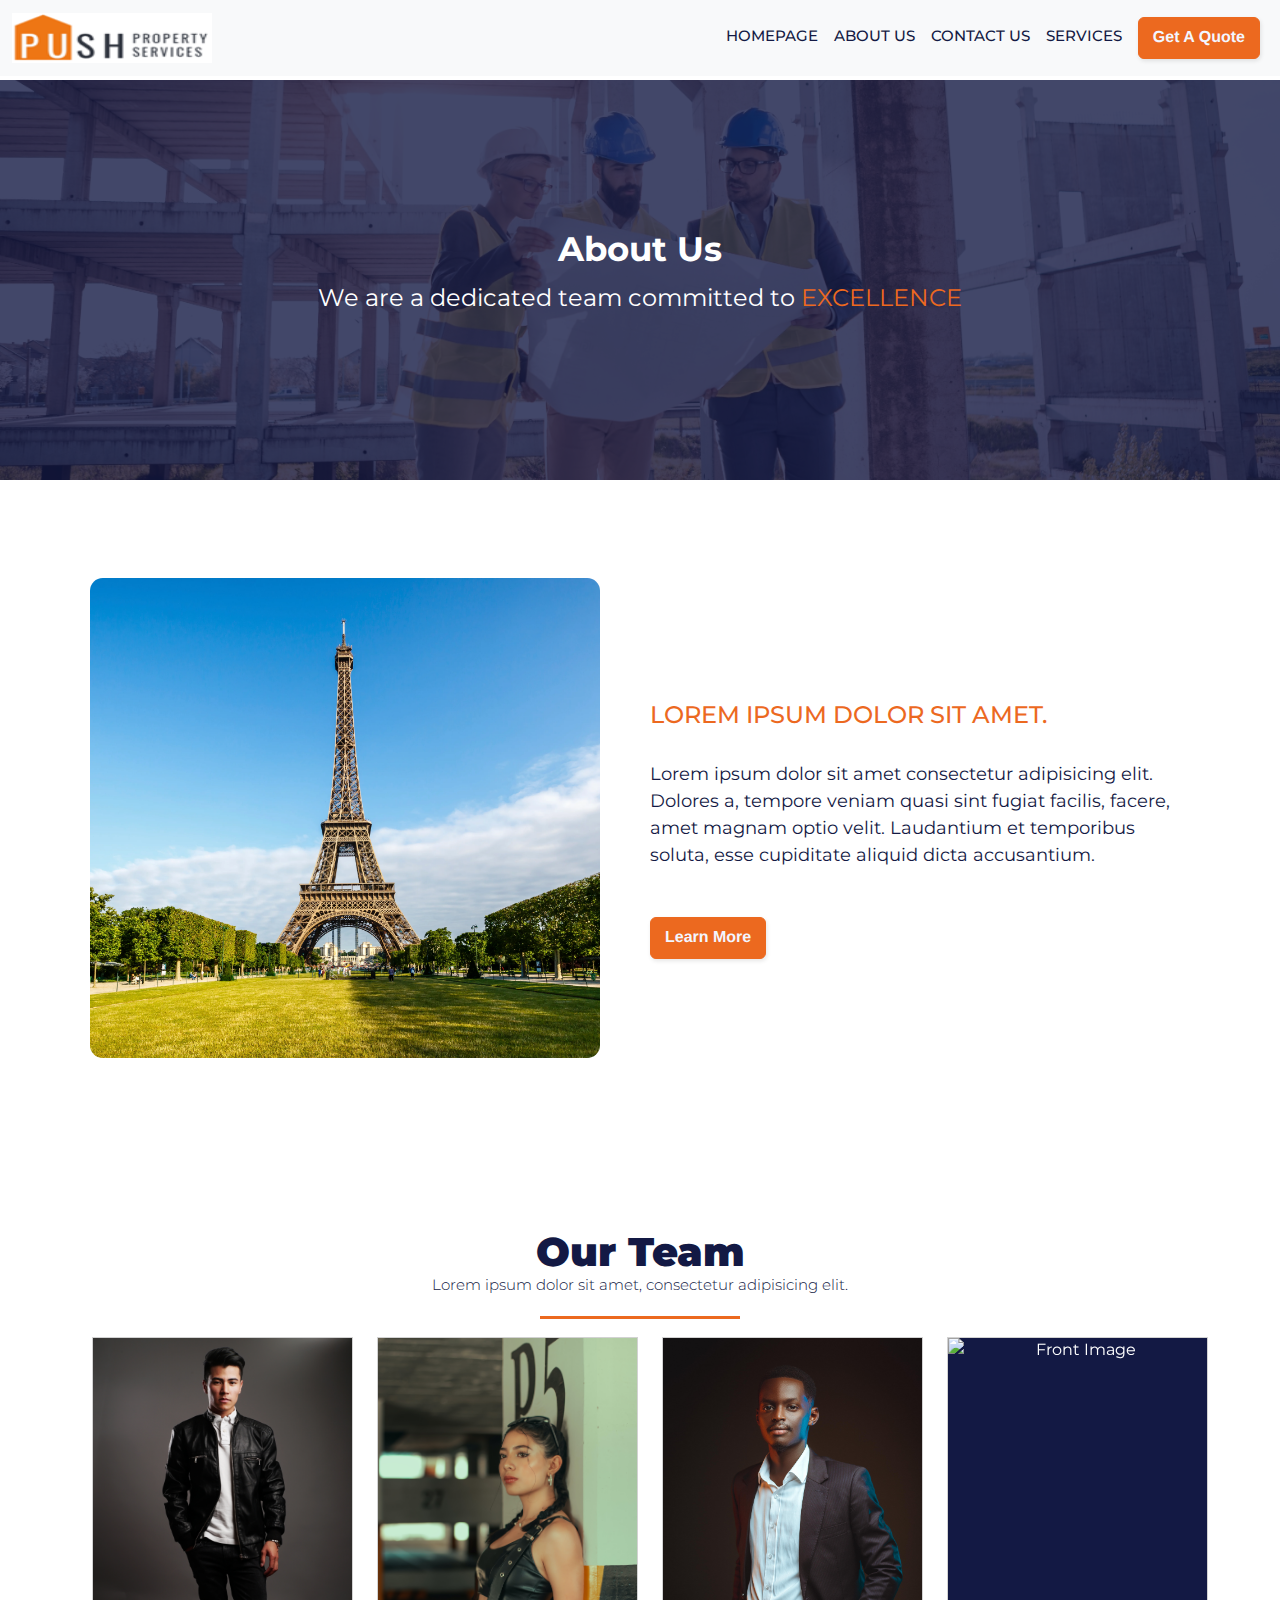
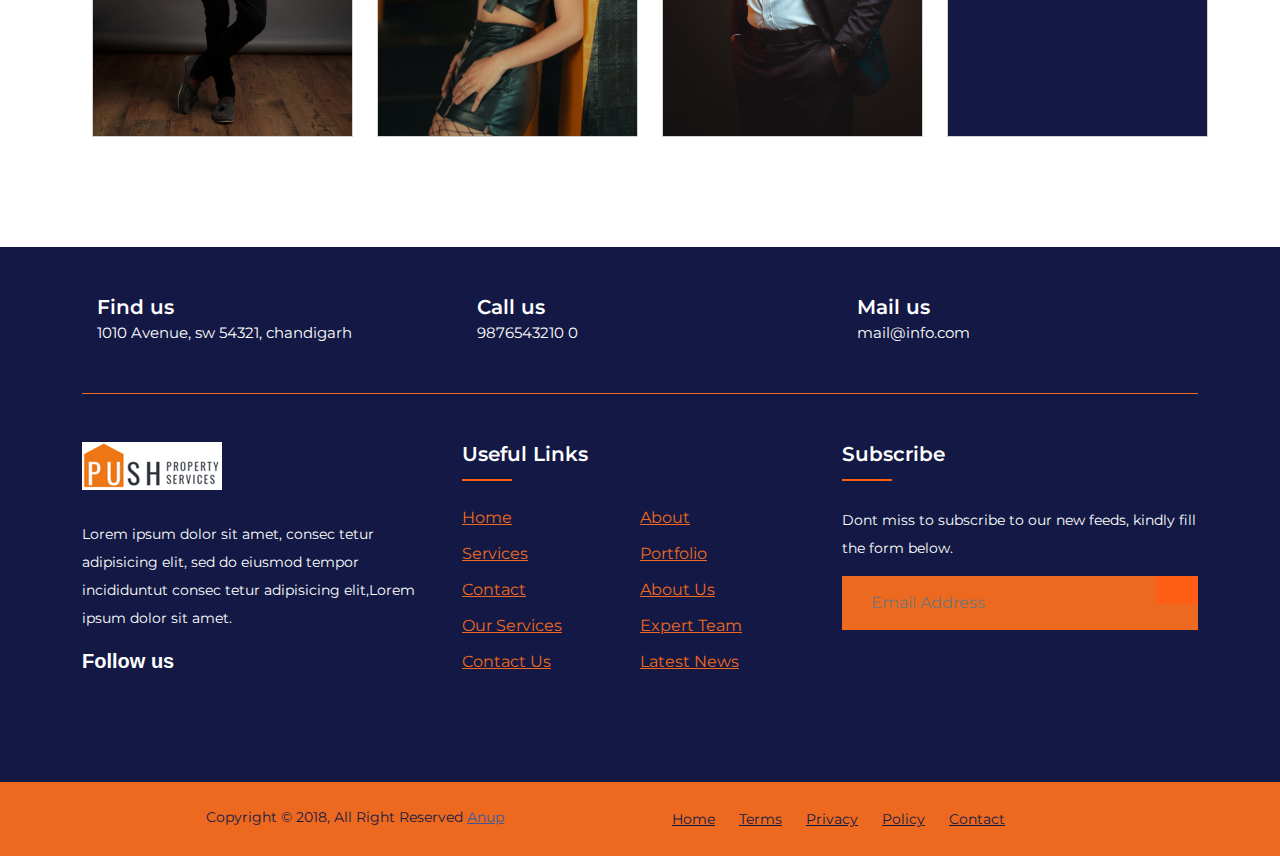
==== aboutpage/aboutpage.html @ 16f667fd "aboutpage" ====
<!DOCTYPE html>
<html lang="en">
  <head>
    <meta charset="UTF-8" />
    <meta name="viewport" content="width=device-width, initial-scale=1.0" />
    <title>Document</title>
    <!-- <link
      rel="stylesheet"
      href="https://cdnjs.cloudflare.com/ajax/libs/font-awesome/6.0.0-beta2/css/all.min.css"
    /> -->
    <!-- <link
      href="https://fonts.googleapis.com/css2?family=Poppins:wght@400;600&display=swap"
      rel="stylesheet"
    /> -->
    <!-- <link
      rel="Montserrat"
      href="https://fonts.googleapis.com/css?family=Montserrat"
    /> -->
    <link
      href="https://cdn.jsdelivr.net/npm/bootstrap@5.3.0/dist/css/bootstrap.min.css"
      rel="stylesheet"
      integrity="sha384-9ndCyUaIbzAi2FUVXJi0CjmCapSmO7SnpJef0486qhLnuZ2cdeRhO02iuK6FUUVM"
      crossorigin="anonymous"
    />
    <!-- //navbar move up -->
    <link
      href="https://fonts.googleapis.com/css2?family=Montserrat:wght@300;900&display=swap"
      rel="stylesheet"
    />
    <!-- <link
      href="https://fonts.googleapis.com/css2?family=Berkshire+Swash&display=swap"
      rel="stylesheet"
    /> -->
    <!-- <link
      rel="stylesheet"
      href="https://cdnjs.cloudflare.com/ajax/libs/font-awesome/4.7.0/css/font-awesome.css"
    /> -->

    <!-- navbar bandi  -->

    <link
      href="https://cdn.jsdelivr.net/npm/bootstrap@5.2.0/dist/css/bootstrap.min.css"
      rel="stylesheet"
    />

    <link rel="stylesheet" href="./styles-aboutpage.css" />
  </head>
  <body>
    <!------------------------navbar content----------------------------->

    <nav class="navbar navbar-expand-lg bg-body-tertiary fixed-top">
      <div class="container-fluid">
        <a class="navbar-brand" href="#">
          <img
            src="../assets/Push Properties logo png.png"
            alt="Bootstrap"
            width="200"
            height="50"
          />
        </a>
        <button
          class="navbar-toggler"
          type="button"
          data-bs-toggle="collapse"
          data-bs-target="#navbarNav"
          aria-controls="navbarNav"
          aria-expanded="false"
          aria-label="Toggle navigation"
        >
          <span class="navbar-toggler-icon"></span>
        </button>
        <div class="collapse navbar-collapse" id="navbarNav">
          <ul class="navbar-nav ml-auto">
            <li class="nav-item pt-2">
              <a class="nav-link hover-link" aria-current="page" href="../homepage/homepage.html">
                Homepage
              </a>
            </li>
            <li class="nav-item pt-2">
              <a class="nav-link hover-link" href="#"> About Us </a>
            </li>
            <li class="nav-item pt-2">
              <a class="nav-link hover-link" href="#"> Contact Us </a>
            </li>
            <li class="nav-item pt-2">
              <a class="nav-link hover-link" href="#"> Services </a>
            </li>
            <li class="nav-item">
              <a class="nav-link" href="#">
                <button class="button-24" role="button">Get A Quote</button>
              </a>
            </li>
          </ul>
        </div>
      </div>
    </nav>

    <!------------------------top-pic content----------------------------->

    <div class="top-pic-outer">
      <img
        src="../assets/img2-cropped.jpeg"
        alt=""
        class="top-pic-img img-fluid"
      />
      <div class="overlay"></div>
      <div class="about-text">
        <h1>About Us</h1>
        <p>We are a dedicated team committed to <span>EXCELLENCE</span></p>
      </div>
    </div>

    <!------------------------blog-post content----------------------------->
    <div class="blog-post-container">
      <div class="blog-post">
        <div class="blog-post_img">
          <img
            src="../assets/img4.webp"
          />
        </div>
        <div class="blog-post_info">
          <h1 class="blog-post_title">Lorem ipsum dolor sit amet.</h1>
          <p class="blog-post_text">
            Lorem ipsum dolor sit amet consectetur adipisicing elit. Dolores a,
            tempore veniam quasi sint fugiat facilis, facere, amet magnam optio
            velit. Laudantium et temporibus soluta, esse cupiditate aliquid
            dicta accusantium.
          </p>
          <a href="#">
            <button class="button-24" role="button">Learn More</button>
          </a>
        </div>
      </div>
    </div>

     <!------------------------our team content----------------------------->

     <div class="team-parent-container team-custom-padding">
      <div class="tiles-header">
        <h1 class="section-header">
          Our Team
          <span>Lorem ipsum dolor sit amet, consectetur adipisicing elit.</span>
        </h1>
      </div>
      <div class="team-container container">
        <div class="row">
          <div class="col-lg-3 col-md-6 col-sm-6 col-12">
            <div class="card">
              <div class="card-content">
                <div class="card-front">
                  <img src="../assets/img6.jpeg" alt="Front Image" />
                </div>
                <div class="card-back">
                  <h2>Jane Doe<br /><span>Senior Designer</span></h2>
                </div>
              </div>
            </div>
          </div>
          <div class="col-lg-3 col-md-6 col-sm-6 col-12">
            <div class="card">
              <div class="card-content">
                <div class="card-front">
                  <img src="../assets/img7.jpeg" alt="Front Image" />
                </div>
                <div class="card-back">
                  <h2>Jane Doe<br /><span>Senior Designer</span></h2>
                </div>
              </div>
            </div>
          </div>
          <div class="col-lg-3 col-md-6 col-sm-6 col-12">
            <div class="card">
              <div class="card-content">
                <div class="card-front">
                  <img src="../assets/img8.jpeg" alt="Front Image" />
                </div>
                <div class="card-back">
                  <h2>Jane Doe<br /><span>Senior Designer</span></h2>
                </div>
              </div>
            </div>
          </div>
          <div class="col-lg-3 col-md-6 col-sm-6 col-12">
            <div class="card">
              <div class="card-content">
                <div class="card-front">
                  <img src="../assets/img9.jpeg" alt="Front Image" />
                </div>
                <div class="card-back">
                  <h2>Jane Doe<br /><span>Senior Designer</span></h2>
                </div>
              </div>
            </div>
          </div>
        </div>
      </div>
    </div>

    <footer class="footer-section">
      <div class="container">
        <div class="footer-cta pt-5 pb-5">
          <div class="row">
            <div class="col-xl-4 col-md-4 mb-30">
              <div class="single-cta">
                <i class="fas fa-map-marker-alt"></i>
                <div class="cta-text">
                  <h4>Find us</h4>
                  <span>1010 Avenue, sw 54321, chandigarh</span>
                </div>
              </div>
            </div>
            <div class="col-xl-4 col-md-4 mb-30">
              <div class="single-cta">
                <i class="fas fa-phone"></i>
                <div class="cta-text">
                  <h4>Call us</h4>
                  <span>9876543210 0</span>
                </div>
              </div>
            </div>
            <div class="col-xl-4 col-md-4 mb-30">
              <div class="single-cta">
                <i class="far fa-envelope-open"></i>
                <div class="cta-text">
                  <h4>Mail us</h4>
                  <span>mail@info.com</span>
                </div>
              </div>
            </div>
          </div>
        </div>
        <div class="footer-content pt-5 pb-5">
          <div class="row">
            <div class="col-xl-4 col-lg-4 mb-50">
              <div class="footer-widget">
                <div class="footer-logo">
                  <!-- <a href="index.html"><img src="https://i.ibb.co/QDy827D/ak-logo.png" class="img-fluid" alt="logo"></a> -->
                  <img src="../assets/Push Properties logo png.png" alt="" />
                </div>
                <div class="footer-text">
                  <p>
                    Lorem ipsum dolor sit amet, consec tetur adipisicing elit,
                    sed do eiusmod tempor incididuntut consec tetur adipisicing
                    elit,Lorem ipsum dolor sit amet.
                  </p>
                </div>
                <div class="footer-social-icon">
                  <span>Follow us</span>
                  <a href="#"><i class="fab fa-facebook-f facebook-bg"></i></a>
                  <a href="#"><i class="fab fa-twitter twitter-bg"></i></a>
                  <a href="#"><i class="fab fa-google-plus-g google-bg"></i></a>
                </div>
              </div>
            </div>
            <div class="col-xl-4 col-lg-4 col-md-6 mb-30">
              <div class="footer-widget">
                <div class="footer-widget-heading">
                  <h3>Useful Links</h3>
                </div>
                <ul>
                  <li><a href="#">Home</a></li>
                  <li><a href="#">about</a></li>
                  <li><a href="#">services</a></li>
                  <li><a href="#">portfolio</a></li>
                  <li><a href="#">Contact</a></li>
                  <li><a href="#">About us</a></li>
                  <li><a href="#">Our Services</a></li>
                  <li><a href="#">Expert Team</a></li>
                  <li><a href="#">Contact us</a></li>
                  <li><a href="#">Latest News</a></li>
                </ul>
              </div>
            </div>
            <div class="col-xl-4 col-lg-4 col-md-6 mb-50">
              <div class="footer-widget">
                <div class="footer-widget-heading">
                  <h3>Subscribe</h3>
                </div>
                <div class="footer-text mb-25">
                  <p>
                    Dont miss to subscribe to our new feeds, kindly fill the
                    form below.
                  </p>
                </div>
                <div class="subscribe-form">
                  <form action="#">
                    <input type="text" placeholder="Email Address" />
                    <button><i class="fab fa-telegram-plane"></i></button>
                  </form>
                </div>
              </div>
            </div>
          </div>
        </div>
      </div>
      <div class="copyright-area">
        <div class="container">
          <div class="row">
            <div class="col-xl-6 col-lg-6 text-center text-lg-left">
              <div class="copyright-text">
                <p>
                  Copyright &copy; 2018, All Right Reserved
                  <a href="https://codepen.io/anupkumar92/">Anup</a>
                </p>
              </div>
            </div>
            <div class="col-xl-6 col-lg-6 d-none d-lg-block text-right">
              <div class="footer-menu">
                <ul>
                  <li><a href="#">Home</a></li>
                  <li><a href="#">Terms</a></li>
                  <li><a href="#">Privacy</a></li>
                  <li><a href="#">Policy</a></li>
                  <li><a href="#">Contact</a></li>
                </ul>
              </div>
            </div>
          </div>
        </div>
      </div>
    </footer>



    <script src="https://cdnjs.cloudflare.com/ajax/libs/jquery/3.6.0/jquery.min.js"></script>
    <script src="https://cdn.jsdelivr.net/npm/bootstrap@5.3.0/dist/js/bootstrap.bundle.min.js"></script>
  </body>
</html>
---- aboutpage/styles-aboutpage.css ----
* {
  font-family: Montserrat;
}
body {
  background: white;
}

.section-padding {
  padding: 100px 0;
}

/* ----------------------navbar--------------------------- */

.navbar-nav a {
  font-size: 15px;
  text-transform: uppercase;
  font-weight: 500;
}

.navbar-nav {
  margin-left: auto;
}

.w-100 {
  height: 100vh;
}

.hover-link {
  position: relative;
  color: #131944;
  text-decoration: none;
}

.hover-link::before {
  content: "";
  position: absolute;
  width: 0;
  height: 2px;
  background-color: #ec691f;
  bottom: -2px;
  left: 0;
  transition: width 0.3s ease;
}

.hover-link:hover::before {
  width: 100%;
}

/* ----------------------top-pic content--------------------------- */

.top-pic-outer {
  position: relative;
  width: 100%;
  margin-top: 80px;
  z-index: 0;
  height: 400px;
  display: flex;
  justify-content: center;
  align-items: center;
}

.top-pic-outer img {
  width: 100%;
  height: 100%;
  object-fit: cover;
}

.overlay {
  position: absolute;
  top: 0;
  left: 0;
  width: 100%;
  height: 100%;
  background-color: rgba(19, 25, 68, 0.8);
}

.top-pic-outer .about-text {
  position: absolute;
  top: 50%;
  left: 50%;
  transform: translate(-50%, -50%);
  color: white;
  text-align: center;
  width: 80%; /* Adjust the width as needed */
}

.top-pic-outer .about-text h1 {
  font-size: 34px;
  font-weight: bold;
  margin-bottom: 10px;
}

.top-pic-outer .about-text p {
  font-size: 24px;
}

.top-pic-outer .about-text span {
  color: #ec691f;
}

/* 
@media screen and (max-width: 1024px) {
}
@media screen and (max-width: 768px) {
}
@media screen and (max-width: 480px) {
} */

/* ------------------------blog-post content ----------------------------- */

.blog-post-container {
  margin-top: 8px;
  display: flex;
  align-items: center;
  justify-content: center;
  /* padding: 0 1.5rem; */
}

.blog-post {
  width: 100%;
  max-width: 98rem;
  padding: 5rem;

  /* box-shadow: 0 1.4rem 8rem rgba(0, 0, 0, 0.2); */
  display: flex;
  align-items: center;
  /* border-radius: .8rem; */
  margin: 10px;
}

.blog-post_img {
  min-width: 35rem;
  max-width: 35rem;
  height: 30rem;
  position: relative;
  padding-right: 50px;
}

.blog-post_img img {
  width: 100%;
  height: 100%;
  object-fit: cover;
  border-radius: 0.8rem;
  display: block;
}

.blog-post_img img::before {
  content: "";
  width: 100%;
  height: 100%;
  position: absolute;
  top: 0;
  left: 0;
  box-shadow: 0.5rem 0.5rem 3rem 1px rgba(0, 0, 0, 0.5);
  border-radius: 0.8rem;
}

.blog-post_title {
  font-size: 24px;
  margin: 1.5rem 0 2rem;
  text-transform: uppercase;
  color: #ec691f;
}

.blog-post_text {
  margin-bottom: 3rem;
  font-size: 18px;
  color: #131944;
}

.blog-post_cta {
  display: inline-block;
  padding: 1.5rem 3rem;
  letter-spacing: 1px;
  text-transform: uppercase;
  font-size: 24px;
  color: #fff;
  text-decoration: none;
  border-radius: 0.8rem;
  background: linear-gradient(to right, #c945cf 0%, #04a6bd 100%);
}

.blog-post_cta:hover {
  background: linear-gradient(to right, #04a6bd 0%, #c945cf 100%);
}

@media screen and (max-width: 1068px) {
  .blog-post {
    max-width: 80rem;
  }
  .blog-post_img {
    min-width: 30rem;
    max-width: 30rem;
  }
  .container h2 {
    margin-top: 120px;
    margin-left: 275px;
  }
}

@media screen and (max-width: 868px) {
  .blog-post {
    max-width: 70rem;
  }
  .container h2 {
    margin-top: 20px;
    margin-left: 142px;
  }
}

@media screen and (max-width: 768px) {
  .blog-post {
    padding: 2.5rem;
    flex-direction: column;
  }
  .blog-post_img {
    min-width: 100%;
    max-width: 100%;
    transform: translate(0, -1rem);
  }
  .container {
    margin-top: auto;
  }
}

@media screen and (max-width: 823px) {
  .container h2 {
    margin-top: 35px;
    margin-left: 142px;
  }
}

/* ----------------------button--------------------------- */

.button-24 {
  background: #ec691f;
  border: 1px solid #ec691f;
  border-radius: 6px;
  box-shadow: rgba(0, 0, 0, 0.1) 1px 2px 4px;
  box-sizing: border-box;
  color: #f3f6ff;
  cursor: pointer;
  display: inline-block;
  font-family: nunito, roboto, proxima-nova, "proxima nova", sans-serif;
  font-size: 16px;
  font-weight: 700;
  line-height: 16px;
  min-height: 40px;
  outline: 0;
  padding: 12px 14px;
  text-align: center;
  text-rendering: geometricprecision;
  text-transform: none;
  user-select: none;
  -webkit-user-select: none;
  touch-action: manipulation;
  vertical-align: middle;
}

.button-24:hover,
.button-24:active {
  background-color: initial;
  background-position: 0 0;
  color: #ec691f;
  /* filter: hue-rotate(0deg); */
}

.button-24:active {
  opacity: 0.5;
}



/* ----------------------our team content--------------------------- */


@media (min-width: 767px) {
  .team-custom-padding {
    padding-top: 80px;
    padding-bottom: 100px;
  }
}

@media (max-width: 767px) {
  .team-custom-padding {
    padding-top: 20px;
    padding-bottom: 20px;
  }
}



.team-parent-container .section-header {
  position: relative;
  padding-bottom: 10px;
  text-align: center;
  font-weight: 900;
  padding-bottom: 25px;
  color: #131944;
}

.team-parent-container .section-header:after {
  content: "";
  height: 3px;
  width: 200px;
  position: absolute;
  bottom: 0;
  left: calc(50% - 100px);
  background: #ec691f;
}

.team-parent-container .section-header span {
  display: block;
  font-size: 15px;
  font-weight: 300;
}


.team-container a {
  color: #ffffff;
  text-decoration: none;
}

.team-container .card {
  height: 400px;
  width: 100%;
  margin: 10px;
  perspective: 1000px;
  border-radius: 0 !important;
}

.team-container .card-content {
  margin: 0;
  padding: 0;
  height: 100%;
  width: 100%;
  position: relative;
  transform-style: preserve-3d;
  transition: transform 0.5s ease-in-out;
}

.team-container .card:hover .card-content {
  transform: rotateY(180deg);
}

.team-container .card-front,
.team-container .card-back {
  height: 100%;
  width: 100%;
  position: absolute;
  top: 0;
  left: 0;
  background-color: #131944;
  backface-visibility: hidden;
  display: flex;
  flex-direction: column;
  align-items: center;
  justify-content: center;
  color: #ffffff;
  text-align: center;
  transform: rotateY(0deg);
  transition: transform 0.5s ease-in-out;
}

.team-container .card-front img {
  width: 100%;
  height: 100%;
  object-fit: cover;
}

.team-container .card-back {
  transform: rotateY(180deg);
}

.team-container .card-back h2 {
  margin: 0;
  font-size: 26px;
}

.team-container .card-back span {
  font-size: 20px;
}

.team-container .card-back a {
  height: 20px;
  width: 20px;
  padding: 5px 5px;
  border-radius: 4px;
  line-height: 20px;
}

.team-container .card-back a:hover {
  color: #000000;
  background-color: #fff;
}


/* ----------------------footer content--------------------------- */


ul {
  margin: 0px;
  padding: 0px;
}


.footer-section {
background: #131944;
position: relative;
}
.footer-cta {
border-bottom: 1px solid #ec691f;
}
.single-cta i {
color: #ff5e14;
font-size: 30px;
float: left;
margin-top: 8px;
}
.cta-text {
padding-left: 15px;
display: inline-block;
}
.cta-text h4 {
color: #fff;
font-size: 20px;
font-weight: 600;
margin-bottom: 2px;
}
.cta-text span {
color: white;
font-size: 15px;
}
.footer-content {
position: relative;
z-index: 2;
}
.footer-pattern img {
position: absolute;
top: 0;
left: 0;
height: 330px;
background-size: cover;
background-position: 100% 100%;
}
.footer-logo {
margin-bottom: 30px;
}
.footer-logo img {
  max-width: 200px;
}
.footer-text p {
margin-bottom: 14px;
font-size: 14px;
    color: white;
line-height: 28px;
}
.footer-social-icon span {
color: #fff;
display: block;
font-size: 20px;
font-weight: 700;
font-family: 'Poppins', sans-serif;
margin-bottom: 20px;
}
.footer-social-icon a {
color: #fff;
font-size: 16px;
margin-right: 15px;
}
.footer-social-icon i {
height: 40px;
width: 40px;
text-align: center;
line-height: 38px;
border-radius: 50%;
}
.facebook-bg{
background: #3B5998;
}
.twitter-bg{
background: #55ACEE;
}
.google-bg{
background: #DD4B39;
}
.footer-widget-heading h3 {
color: #fff;
font-size: 20px;
font-weight: 600;
margin-bottom: 40px;
position: relative;
}
.footer-widget-heading h3::before {
content: "";
position: absolute;
left: 0;
bottom: -15px;
height: 2px;
width: 50px;
background: #ff5e14;
}
.footer-widget ul li {
display: inline-block;
float: left;
width: 50%;
margin-bottom: 12px;
}
.footer-widget ul li a:hover{
color: #ff5e14;
}
.footer-widget ul li a {
color: #ec691f;
text-transform: capitalize;
}
.subscribe-form {
position: relative;
overflow: hidden;
}
.subscribe-form input {
width: 100%;
padding: 14px 28px;
background: #ec691f;
border: 1px solid #ec691f;
color: #fff;
}
.subscribe-form button {
  position: absolute;
  right: 0;
  background: #ff5e14;
  padding: 13px 20px;
  border: 1px solid #ff5e14;
  top: 0;
}
.subscribe-form button i {
color: #fff;
font-size: 22px;
transform: rotate(-6deg);
}
.copyright-area{
background: #ec691f;
padding: 25px 0;
}
.copyright-text p {
margin: 0;
font-size: 14px;
color: #131944;
}
.copyright-text p a{
color: #3B5998;
}
.footer-menu li {
display: inline-block;
margin-left: 20px;
}
.footer-menu li:hover a{
color: black;
}
.footer-menu li a {
font-size: 14px;
color: #131944;
}
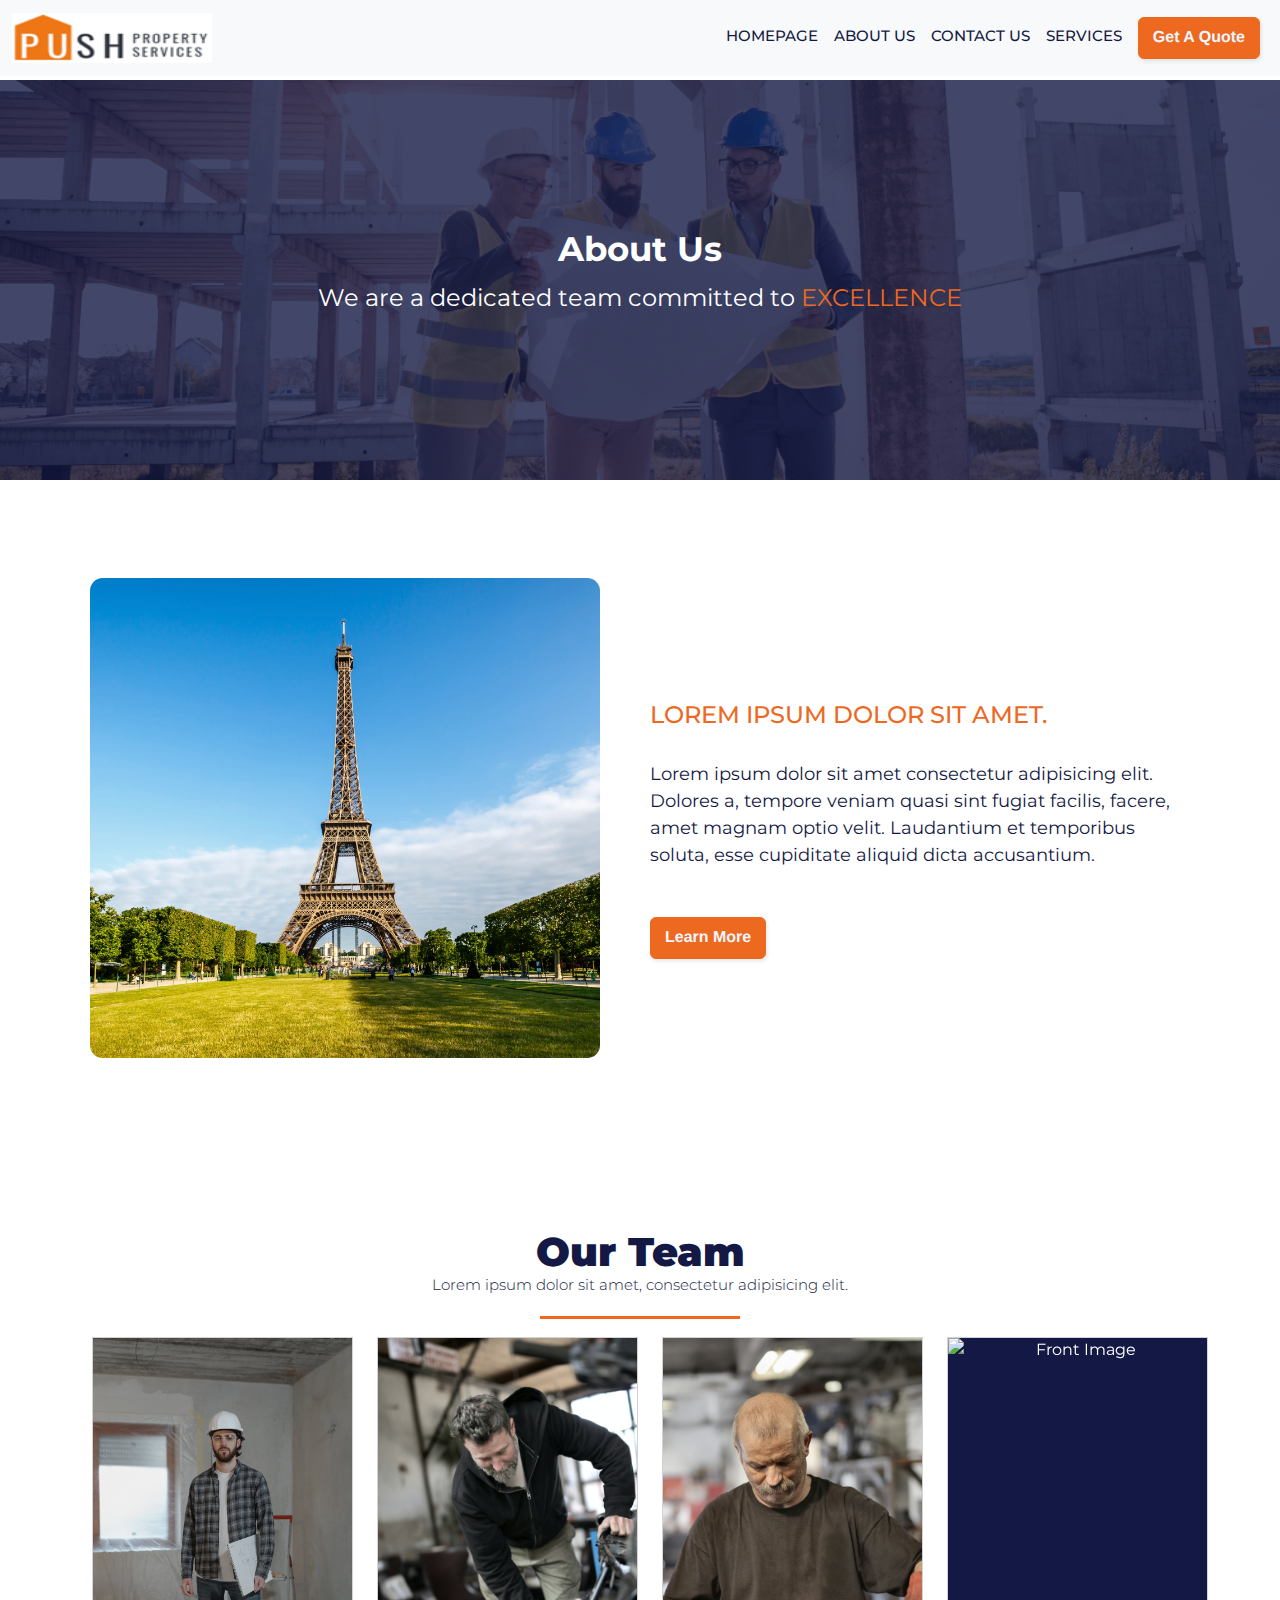
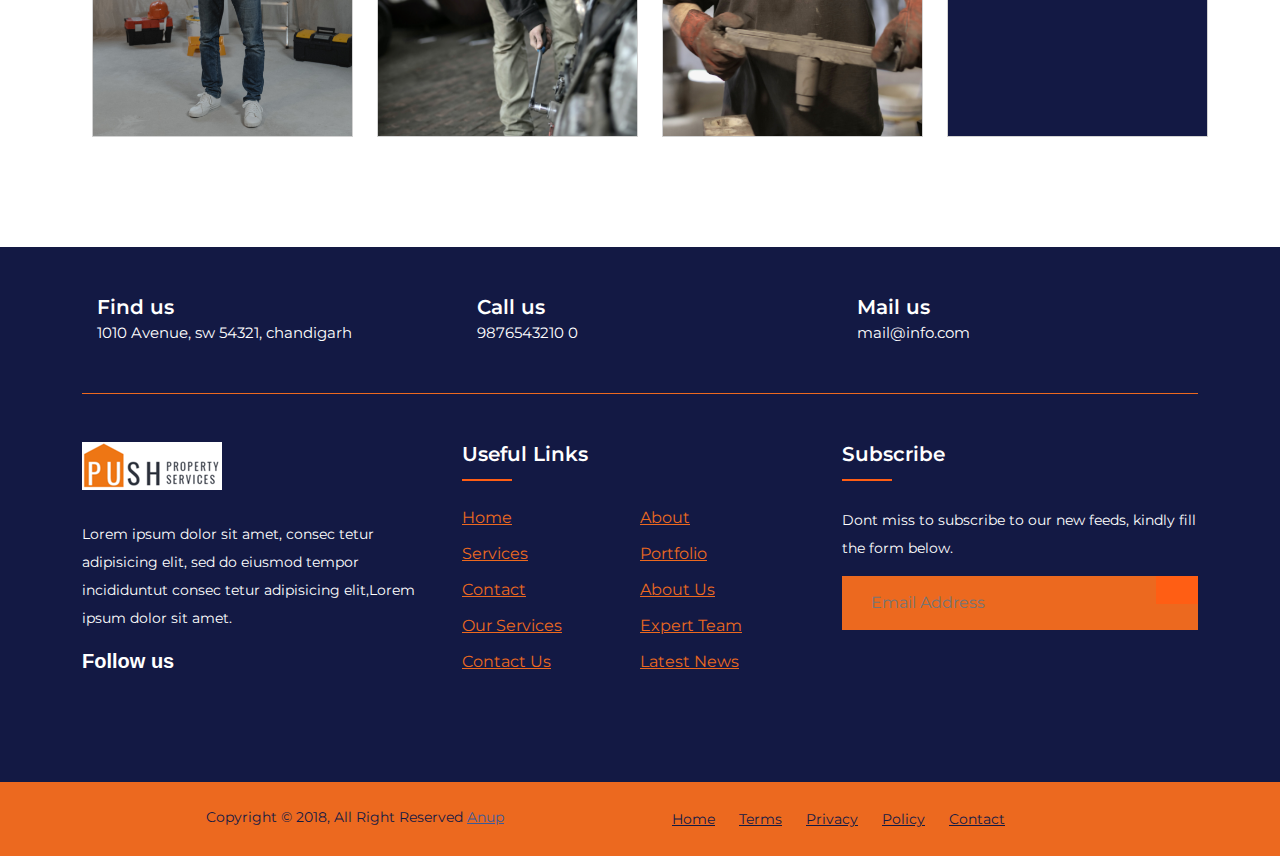
==== commit ecc660e2: "contact-us basic" ====
--- a/aboutpage/aboutpage.html
+++ b/aboutpage/aboutpage.html
@@ -77,13 +77,13 @@
               </a>
             </li>
             <li class="nav-item pt-2">
-              <a class="nav-link hover-link" href="#"> About Us </a>
+              <a class="nav-link hover-link" href="../aboutpage/aboutpage.html"> About Us </a>
             </li>
             <li class="nav-item pt-2">
-              <a class="nav-link hover-link" href="#"> Contact Us </a>
+              <a class="nav-link hover-link" href="../contactuspage/contactuspage.html"> Contact Us </a>
             </li>
             <li class="nav-item pt-2">
-              <a class="nav-link hover-link" href="#"> Services </a>
+              <a class="nav-link hover-link" href="../servicespage/servicespage.html"> Services </a>
             </li>
             <li class="nav-item">
               <a class="nav-link" href="#">
--- a/aboutpage/styles-aboutpage.css
+++ b/aboutpage/styles-aboutpage.css
@@ -417,6 +417,7 @@
 float: left;
 margin-top: 8px;
 }
+
 .cta-text {
 padding-left: 15px;
 display: inline-block;
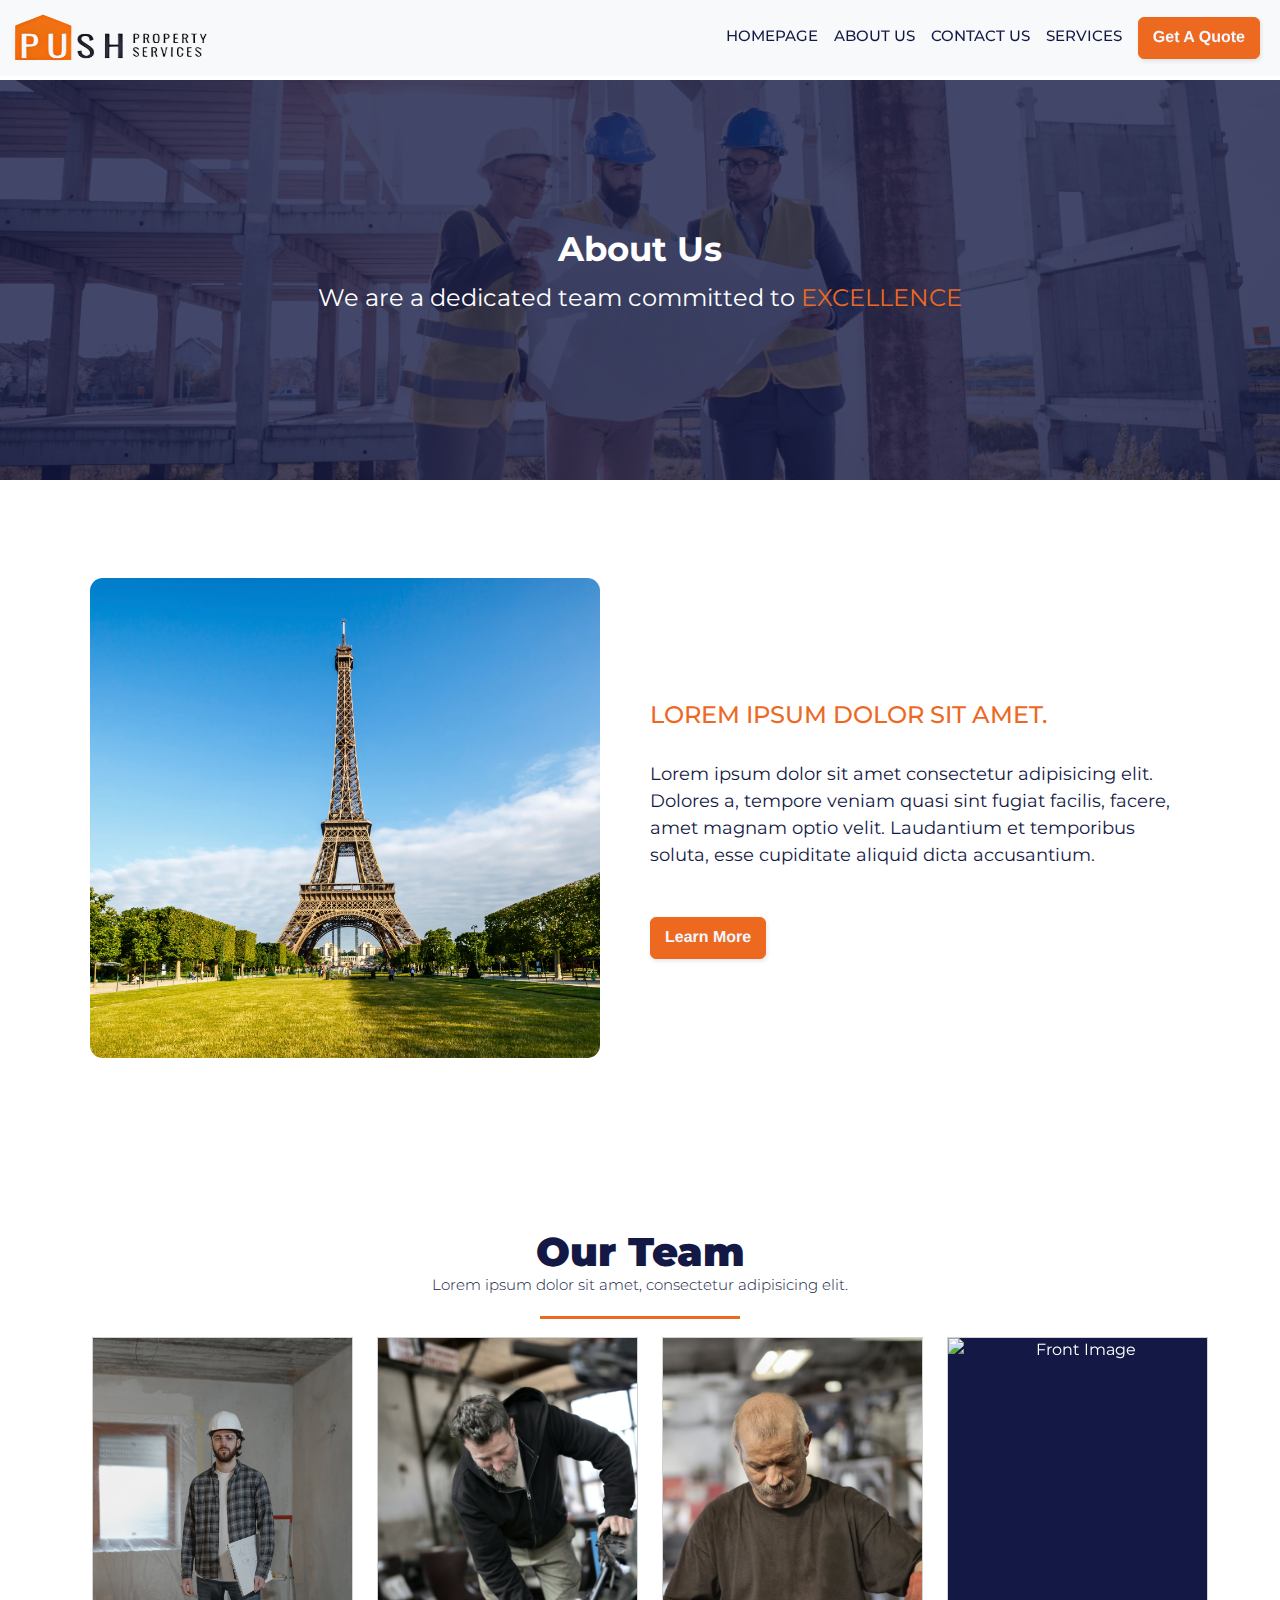
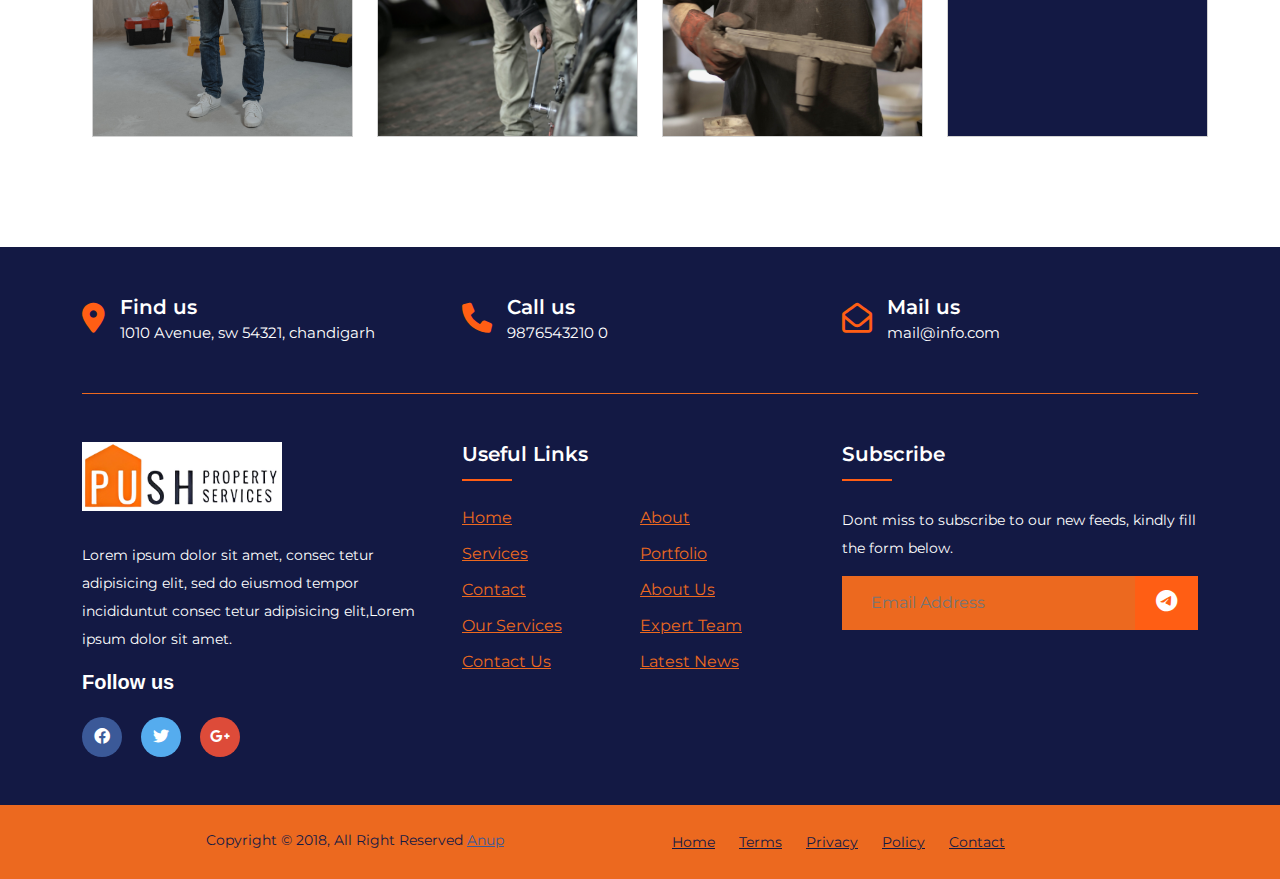
==== commit db65c36c: "about stylesheet" ====
--- a/aboutpage/aboutpage.html
+++ b/aboutpage/aboutpage.html
@@ -4,10 +4,10 @@
     <meta charset="UTF-8" />
     <meta name="viewport" content="width=device-width, initial-scale=1.0" />
     <title>Document</title>
-    <!-- <link
+    <link
       rel="stylesheet"
       href="https://cdnjs.cloudflare.com/ajax/libs/font-awesome/6.0.0-beta2/css/all.min.css"
-    /> -->
+    />
     <!-- <link
       href="https://fonts.googleapis.com/css2?family=Poppins:wght@400;600&display=swap"
       rel="stylesheet"
@@ -31,10 +31,10 @@
       href="https://fonts.googleapis.com/css2?family=Berkshire+Swash&display=swap"
       rel="stylesheet"
     /> -->
-    <!-- <link
+    <link
       rel="stylesheet"
       href="https://cdnjs.cloudflare.com/ajax/libs/font-awesome/4.7.0/css/font-awesome.css"
-    /> -->
+    />
 
     <!-- navbar bandi  -->
 
@@ -56,6 +56,7 @@
             alt="Bootstrap"
             width="200"
             height="50"
+            style="mix-blend-mode: multiply"
           />
         </a>
         <button
@@ -72,18 +73,34 @@
         <div class="collapse navbar-collapse" id="navbarNav">
           <ul class="navbar-nav ml-auto">
             <li class="nav-item pt-2">
-              <a class="nav-link hover-link" aria-current="page" href="../homepage/homepage.html">
+              <a
+                class="nav-link hover-link"
+                aria-current="page"
+                href="../homepage/homepage.html"
+              >
                 Homepage
               </a>
             </li>
             <li class="nav-item pt-2">
-              <a class="nav-link hover-link" href="../aboutpage/aboutpage.html"> About Us </a>
+              <a class="nav-link hover-link" href="../aboutpage/aboutpage.html">
+                About Us
+              </a>
             </li>
             <li class="nav-item pt-2">
-              <a class="nav-link hover-link" href="../contactuspage/contactuspage.html"> Contact Us </a>
+              <a
+                class="nav-link hover-link"
+                href="../contactuspage/contactuspage.html"
+              >
+                Contact Us
+              </a>
             </li>
             <li class="nav-item pt-2">
-              <a class="nav-link hover-link" href="../servicespage/servicespage.html"> Services </a>
+              <a
+                class="nav-link hover-link"
+                href="../servicespage/servicespage.html"
+              >
+                Services
+              </a>
             </li>
             <li class="nav-item">
               <a class="nav-link" href="#">
@@ -114,9 +131,7 @@
     <div class="blog-post-container">
       <div class="blog-post">
         <div class="blog-post_img">
-          <img
-            src="../assets/img4.webp"
-          />
+          <img src="../assets/img4.webp" />
         </div>
         <div class="blog-post_info">
           <h1 class="blog-post_title">Lorem ipsum dolor sit amet.</h1>
@@ -133,9 +148,9 @@
       </div>
     </div>
 
-     <!------------------------our team content----------------------------->
-
-     <div class="team-parent-container team-custom-padding">
+    <!------------------------our team content----------------------------->
+
+    <div class="team-parent-container team-custom-padding">
       <div class="tiles-header">
         <h1 class="section-header">
           Our Team
@@ -320,8 +335,6 @@
       </div>
     </footer>
 
-
-
     <script src="https://cdnjs.cloudflare.com/ajax/libs/jquery/3.6.0/jquery.min.js"></script>
     <script src="https://cdn.jsdelivr.net/npm/bootstrap@5.3.0/dist/js/bootstrap.bundle.min.js"></script>
   </body>
